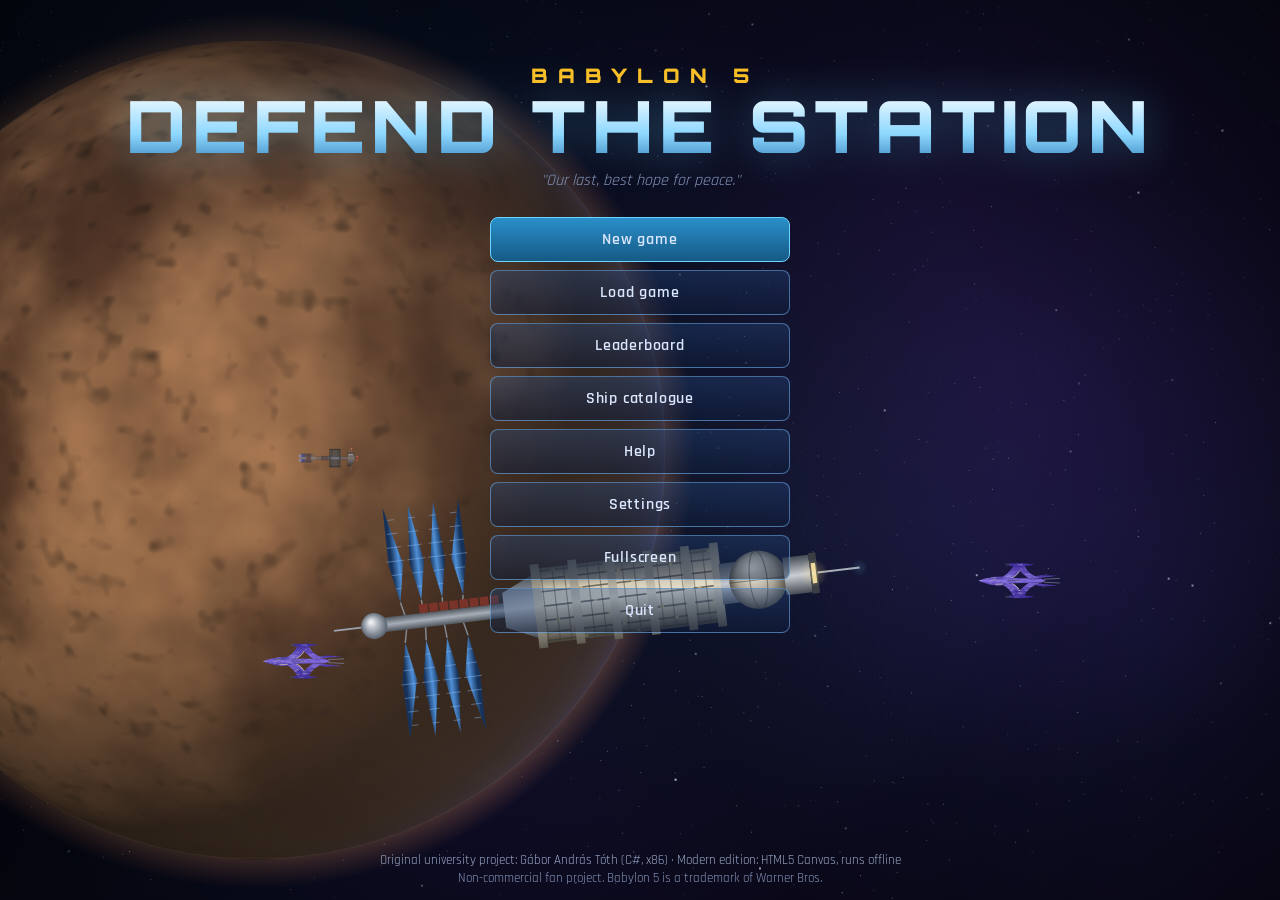
==== index.html @ 8db255cc "Babylon 5 – Defend The Station: modern böngészős kiadás Az eredeti egyetemi projekt (C#, x86) újrago" ====
<!doctype html>
<html lang="hu">
<head>
  <meta charset="utf-8">
  <meta name="viewport" content="width=device-width, initial-scale=1, maximum-scale=1, user-scalable=no, viewport-fit=cover">
  <meta name="theme-color" content="#04050d">
  <meta name="mobile-web-app-capable" content="yes">
  <meta name="apple-mobile-web-app-capable" content="yes">
  <meta name="apple-mobile-web-app-status-bar-style" content="black-translucent">
  <meta name="apple-mobile-web-app-title" content="B5 Defend">
  <link rel="manifest" href="manifest.webmanifest">
  <link rel="apple-touch-icon" href="icons/icon-180.png">
  <title>Babylon 5 – Defend The Station</title>
  <link rel="icon" href="data:image/svg+xml,%3Csvg xmlns='http://www.w3.org/2000/svg' viewBox='0 0 64 64'%3E%3Crect width='64' height='64' rx='12' fill='%23070a1a'/%3E%3Crect x='10' y='26' width='38' height='12' rx='2' fill='%23c7ced8'/%3E%3Ccircle cx='10' cy='32' r='7' fill='%239aa3ae'/%3E%3Cpath d='M48 26 L56 29 L56 35 L48 38Z' fill='%23d6dbe2'/%3E%3Ccircle cx='58' cy='32' r='2.5' fill='%2366ccff'/%3E%3C/svg%3E">
  <link rel="preconnect" href="https://fonts.googleapis.com">
  <link rel="stylesheet" href="https://fonts.googleapis.com/css2?family=Orbitron:wght@500;700;900&family=Rajdhani:wght@400;500;600;700&display=swap">
  <link rel="stylesheet" href="style.css">
</head>
<body>
  <canvas id="cv"></canvas>

  <!-- ===== Felső sáv ===== -->
  <header id="hud-top" class="hud hidden">
    <div class="ht-block">
      <div class="ht-label" data-i18n="hud.wave">Hullám</div><div class="ht-val" id="ht-wave">1</div>
    </div>
    <div class="ht-block">
      <div class="ht-label" data-i18n="hud.round">Kör</div><div class="ht-val" id="ht-round">1</div>
    </div>
    <div class="ht-station">
      <div class="ht-label" data-i18n="hud.station">Babylon 5 állomás</div>
      <div class="sbar"><div class="sbar-fill shield" id="ht-shield"></div><span id="ht-shield-t"></span></div>
      <div class="sbar"><div class="sbar-fill hull" id="ht-hull"></div><span id="ht-hull-t"></span></div>
    </div>
    <div class="ht-block">
      <div class="ht-label" data-i18n="hud.score">Pontszám</div><div class="ht-val" id="ht-score">0</div>
    </div>
    <div class="ht-block">
      <div class="ht-label" data-i18n="hud.credits">Kredit</div><div class="ht-val gold" id="ht-credits">0</div>
    </div>
    <button class="icon-btn" id="btn-pause" data-i18n-title="hud.menu" title="Menü (Esc)">☰</button>
  </header>

  <div id="log" class="hidden collapsed">
    <button id="log-toggle" data-i18n-title="log.title" title="Napló lenyitása / becsukása (L)"><span data-i18n="log.toggle">Napló</span><span class="lt-arrow">▾</span></button>
    <div id="log-lines"></div>
  </div>
  <div id="hint" class="hidden"></div>

  <!-- ===== Alsó harci panel ===== -->
  <footer id="hud-bottom" class="hud hidden">
    <section class="card own" id="card-own"></section>
    <section class="actions" id="actions">
      <div class="act-title"><span data-i18n="act.title">Támadás célpontja</span><span class="act-sub" id="act-sub"></span></div>
      <div class="weap-row" id="weap-row"></div>
      <div class="sub-btns" id="sub-btns"></div>
      <div class="act-row">
        <button class="btn ability" id="btn-ability"></button>
        <button class="btn capture" id="btn-capture"><kbd>C</kbd> <span data-i18n="btn.capture">Elfoglalás</span></button>
        <button class="btn end" id="btn-end"><kbd>Space</kbd> <span data-i18n="btn.end">Kör vége</span></button>
      </div>
    </section>
    <section class="card foe" id="card-foe"></section>
  </footer>

  <div id="rotate-hint"><span data-i18n="rotate.hint">Fordítsd fekvő helyzetbe a telefont a kényelmesebb játékhoz.</span><button class="btn small" id="rotate-ok" data-i18n="btn.ok">Értem</button></div>
  <div id="banner"></div>
  <div id="toast"></div>
  <button id="cine-skip" class="btn ghost hidden" data-i18n="cine.skip">Átugrás ▶▶</button>

  <!-- ===== Képernyők ===== -->
  <div class="screen" id="scr-menu">
    <div class="menu-wrap">
      <div class="logo">
        <div class="logo-top">BABYLON 5</div>
        <div class="logo-main">DEFEND THE STATION</div>
        <div class="logo-sub" data-i18n="logo.sub">„Az utolsó, legjobb reményünk a békére.”</div>
      </div>
      <nav class="menu-btns" id="menu-btns"></nav>
      <div class="menu-foot">
        <span data-i18n="foot.1">Eredeti egyetemi projekt: Tóth Gábor András (C#, x86) · Modern kiadás: HTML5 Canvas, offline is fut</span><br>
        <span class="muted" data-i18n="foot.2">Nem kereskedelmi rajongói projekt. A Babylon 5 a Warner Bros. védjegye.</span>
      </div>
    </div>
  </div>

  <div class="screen modal" id="scr-new">
    <div class="panel">
      <h2 data-i18n="new.title">Új játék</h2>
      <label class="field"><span data-i18n="new.name">Parancsnok neve</span><input id="in-name" maxlength="24" data-i18n-ph="defaultName" placeholder="Sheridan kapitány" autocomplete="off"></label>
      <div class="field"><span data-i18n="new.diff">Nehézségi szint</span></div>
      <div class="diff-grid" id="diff-grid"></div>
      <div class="panel-btns">
        <button class="btn ghost" data-back data-i18n="btn.back">Vissza</button>
        <button class="btn primary" id="btn-start" data-i18n="new.start">Indulás ▶</button>
      </div>
    </div>
  </div>

  <div class="screen modal" id="scr-slots">
    <div class="panel">
      <h2 id="slots-title">Betöltés</h2>
      <div class="slots" id="slots"></div>
      <div class="panel-btns"><button class="btn ghost" data-back data-i18n="btn.back">Vissza</button></div>
    </div>
  </div>

  <div class="screen modal" id="scr-scores">
    <div class="panel">
      <h2 data-i18n="scores.title">Ranglista</h2>
      <div id="scores"></div>
      <div class="panel-btns">
        <button class="btn ghost danger" id="btn-clear-scores" data-i18n="scores.clear">Ranglista törlése</button>
        <button class="btn ghost" data-back data-i18n="btn.back">Vissza</button>
      </div>
    </div>
  </div>

  <div class="screen modal" id="scr-catalog">
    <div class="panel wide">
      <h2 data-i18n="cat.title">Hajókatalógus</h2>
      <div class="catalog" id="catalog"></div>
      <div class="panel-btns"><button class="btn ghost" data-back data-i18n="btn.back">Vissza</button></div>
    </div>
  </div>

  <div class="screen modal" id="scr-help">
    <div class="panel wide help" id="help"></div>
  </div>

  <div class="screen modal" id="scr-settings">
    <div class="panel">
      <h2 data-i18n="set.title">Beállítások</h2>
      <div class="field row"><span data-i18n="set.lang">Nyelv</span><div class="lang-sw" id="set-lang"><button class="btn small" data-lang="hu">Magyar</button><button class="btn small" data-lang="en">English</button></div></div>
      <label class="field row"><span data-i18n="set.vol">Hangerő</span><input type="range" id="set-vol" min="0" max="1" step="0.05"></label>
      <label class="field row check"><input type="checkbox" id="set-music"><span data-i18n="set.music">Háttérzene (ambient)</span></label>
      <label class="field row check"><input type="checkbox" id="set-fast"><span data-i18n="set.fast">Gyors animációk (2×)</span></label>
      <label class="field row check"><input type="checkbox" id="set-shake"><span data-i18n="set.shake">Képernyőrázkódás</span></label>
      <div class="panel-btns"><button class="btn primary" data-back data-i18n="set.done">Kész</button></div>
    </div>
  </div>

  <div class="screen modal" id="scr-pause">
    <div class="panel narrow">
      <h2 data-i18n="pause.title">Szünet</h2>
      <nav class="menu-btns" id="pause-btns"></nav>
    </div>
  </div>

  <div class="screen modal" id="scr-shop">
    <div class="panel wide shop" id="shop"></div>
  </div>

  <div class="screen modal" id="scr-over">
    <div class="panel" id="over"></div>
  </div>

  <div class="screen modal" id="scr-confirm">
    <div class="panel narrow">
      <h2 id="confirm-title">Biztos?</h2>
      <p id="confirm-text"></p>
      <div class="panel-btns">
        <button class="btn ghost" id="confirm-no" data-i18n="confirm.no">Mégse</button>
        <button class="btn primary" id="confirm-yes" data-i18n="confirm.yes">Igen</button>
      </div>
    </div>
  </div>

  <script src="js/i18n.js"></script>
  <script src="js/data.js"></script>
  <script src="js/audio.js"></script>
  <script src="js/render.js"></script>
  <script src="js/game.js"></script>
  <script src="js/ui.js"></script>
  <script src="js/main.js"></script>
</body>
</html>
---- style.css ----
:root {
  --bg: #04050d;
  --panel: rgba(10, 16, 32, 0.78);
  --panel-solid: #0b1226;
  --line: rgba(120, 180, 255, 0.22);
  --line-strong: rgba(120, 190, 255, 0.5);
  --text: #dbe7ff;
  --muted: #8494b8;
  --cyan: #5ccfff;
  --cyan-d: #1b6e9c;
  --gold: #fbbf24;
  --red: #f87171;
  --green: #4ade80;
  --violet: #c4a5ff;
  --hud: 'Orbitron', 'Segoe UI', system-ui, sans-serif;
  --body: 'Rajdhani', 'Segoe UI', system-ui, sans-serif;
}

* { box-sizing: border-box; }
html, body { margin: 0; height: 100%; overflow: hidden; background: var(--bg); color: var(--text); font-family: var(--body); font-size: 16px; }
canvas#cv { position: fixed; inset: 0; display: block; }
button { font-family: inherit; }
.hidden { display: none !important; }
.muted { color: var(--muted); }
kbd { font-family: var(--hud); font-size: 9px; padding: 1px 5px; border: 1px solid var(--line-strong); border-radius: 4px; color: var(--cyan); margin-right: 4px; vertical-align: 1px; }

/* ---------- gombok ---------- */
.btn {
  appearance: none; border: 1px solid var(--line-strong); background: linear-gradient(180deg, rgba(40, 80, 140, 0.35), rgba(15, 30, 60, 0.5));
  color: var(--text); padding: 9px 16px; border-radius: 8px; font-size: 15px; font-weight: 600; cursor: pointer; letter-spacing: 0.02em;
  transition: transform 0.08s, background 0.15s, border-color 0.15s, box-shadow 0.15s;
}
.btn:hover:not(:disabled) { border-color: var(--cyan); box-shadow: 0 0 14px rgba(92, 207, 255, 0.25); background: linear-gradient(180deg, rgba(50, 110, 180, 0.45), rgba(20, 45, 85, 0.55)); }
.btn:active:not(:disabled) { transform: translateY(1px); }
.btn:disabled { opacity: 0.38; cursor: not-allowed; }
.btn.primary { background: linear-gradient(180deg, #2a8fc9, #155a85); border-color: #6fd3ff; }
.btn.primary:hover:not(:disabled) { background: linear-gradient(180deg, #36a5e3, #1a6b9d); }
.btn.ghost { background: transparent; }
.btn.danger { border-color: rgba(248, 113, 113, 0.5); color: #fecaca; }
.btn.small { padding: 5px 10px; font-size: 13px; }
.icon-btn { background: transparent; border: 1px solid var(--line); color: var(--text); width: 38px; height: 38px; border-radius: 8px; font-size: 18px; cursor: pointer; }
.icon-btn:hover { border-color: var(--cyan); }

/* ---------- HUD felső ---------- */
.hud { position: fixed; left: 0; right: 0; z-index: 5; }
#hud-top {
  top: 0; display: flex; align-items: center; gap: 18px; padding: 8px 16px;
  background: linear-gradient(180deg, rgba(4, 6, 16, 0.92), rgba(4, 6, 16, 0.5)); border-bottom: 1px solid var(--line);
}
.ht-block { min-width: 70px; }
.ht-label { font-family: var(--hud); font-size: 9px; letter-spacing: 0.18em; text-transform: uppercase; color: var(--muted); }
.ht-val { font-family: var(--hud); font-size: 20px; font-weight: 700; color: #fff; }
.ht-val.gold { color: var(--gold); }
.ht-station { flex: 1; max-width: 520px; display: flex; flex-direction: column; gap: 3px; }
.sbar { position: relative; height: 12px; background: rgba(255, 255, 255, 0.06); border-radius: 3px; overflow: hidden; border: 1px solid rgba(255, 255, 255, 0.07); }
.sbar span { position: absolute; inset: 0; font-size: 10px; line-height: 11px; text-align: center; font-weight: 700; color: #fff; text-shadow: 0 1px 2px #000; }
.sbar-fill { height: 100%; transition: width 0.35s; }
.sbar-fill.shield { background: linear-gradient(90deg, #1e6fb3, #6fd3ff); }
.sbar-fill.hull { background: linear-gradient(90deg, #b45309, #fbbf24); }
.sbar-fill.hull.low { background: linear-gradient(90deg, #991b1b, #f87171); animation: pulse 0.8s infinite alternate; }
@keyframes pulse { to { opacity: 0.55; } }
#btn-pause { margin-left: auto; }

/* ---------- napló ---------- */
#log { position: fixed; right: 14px; top: 74px; width: 360px; max-width: calc(100vw - 28px); z-index: 4; display: flex; flex-direction: column; gap: 4px; }
#log-toggle { align-self: flex-end; display: flex; gap: 6px; align-items: center; background: rgba(5, 8, 20, 0.7); border: 1px solid var(--line); color: var(--muted); border-radius: 6px; padding: 3px 10px; font-family: var(--hud); font-size: 9px; letter-spacing: 0.18em; text-transform: uppercase; cursor: pointer; }
#log-toggle:hover { border-color: var(--cyan); color: var(--text); }
.lt-arrow { font-size: 11px; transition: transform 0.2s; transform: rotate(180deg); }
#log.collapsed .lt-arrow { transform: none; }
#log-lines { display: flex; flex-direction: column; gap: 3px; max-height: min(46vh, 380px); overflow-y: auto; padding: 6px; background: rgba(3, 6, 16, 0.78); border: 1px solid var(--line); border-radius: 8px; }
#log.collapsed #log-lines { background: none; border-color: transparent; padding: 0; overflow: hidden; pointer-events: none; }
#log.collapsed .log-line:not(:last-child) { display: none; }
.log-line { font-size: 14px; padding: 3px 9px; background: rgba(5, 8, 20, 0.62); border-left: 2px solid var(--line-strong); border-radius: 3px; animation: logIn 0.25s ease-out; transition: opacity 0.6s; }
.log-line.good { border-color: var(--green); }
.log-line.bad { border-color: var(--red); }
.log-line.warn { border-color: var(--gold); color: #fde68a; }
.log-line.miss { color: var(--muted); }
.log-line.ally { border-color: var(--green); color: #bbf7d0; }
.log-line.ability { border-color: var(--cyan); color: #bae6fd; }
.log-line.round { border-color: transparent; background: transparent; color: var(--muted); font-family: var(--hud); font-size: 10px; letter-spacing: 0.2em; }
@keyframes logIn { from { opacity: 0; transform: translateX(14px); } }
#hint { position: fixed; left: 50%; transform: translateX(-50%); top: 74px; z-index: 4; font-family: var(--hud); font-size: 12px; letter-spacing: 0.2em; color: var(--gold); text-transform: uppercase; text-shadow: 0 0 10px rgba(251, 191, 36, 0.6); }

/* ---------- HUD alsó ---------- */
#hud-bottom {
  bottom: 0; display: grid; grid-template-columns: minmax(250px, 1fr) minmax(360px, 1.35fr) minmax(250px, 1fr); gap: 10px; padding: 10px;
  background: linear-gradient(0deg, rgba(4, 6, 16, 0.95), rgba(4, 6, 16, 0.55)); border-top: 1px solid var(--line);
}
.card, .actions { background: var(--panel); border: 1px solid var(--line); border-radius: 10px; padding: 10px 12px; backdrop-filter: blur(6px); min-width: 0; }
.card.own { border-color: rgba(92, 207, 255, 0.35); }
.card.foe { border-color: rgba(248, 113, 113, 0.35); }
.card.foe.ally { border-color: rgba(74, 222, 128, 0.45); }
.card-head { display: flex; align-items: center; gap: 6px; }
.card-head .arrow { background: none; border: 1px solid var(--line); color: var(--text); width: 26px; height: 26px; border-radius: 6px; cursor: pointer; font-size: 12px; flex: none; }
.card-head .arrow:hover { border-color: var(--cyan); }
.card-title { flex: 1; min-width: 0; }
.card-name { font-family: var(--hud); font-size: 14px; font-weight: 700; white-space: nowrap; overflow: hidden; text-overflow: ellipsis; }
.card-sub { font-size: 12.5px; color: var(--muted); white-space: nowrap; overflow: hidden; text-overflow: ellipsis; }
.card-kicker { font-family: var(--hud); font-size: 9px; letter-spacing: 0.2em; color: var(--muted); text-transform: uppercase; display: flex; justify-content: space-between; margin-bottom: 5px; }
.tick { font-size: 18px; width: 22px; text-align: center; }
.tick.ok { color: var(--green); }
.tick.no { color: #475569; }
.chips { display: flex; gap: 4px; flex-wrap: wrap; margin-bottom: 7px; }
.chip { font-size: 11.5px; padding: 2px 7px; border-radius: 10px; border: 1px solid var(--line); background: rgba(255, 255, 255, 0.03); cursor: pointer; color: var(--text); max-width: 120px; white-space: nowrap; overflow: hidden; text-overflow: ellipsis; }
.chip.sel { border-color: var(--cyan); background: rgba(92, 207, 255, 0.15); }
.foe .chip.sel { border-color: var(--red); background: rgba(248, 113, 113, 0.15); }
.chip.done { opacity: 0.5; }
.chip.dis { color: var(--gold); }
.chip.allyc { color: var(--green); }
.bars { display: grid; grid-template-columns: 70px 1fr 54px; gap: 3px 7px; align-items: center; margin-top: 7px; font-size: 12.5px; }
.bars .bl { color: var(--muted); }
.bars .bv { text-align: right; font-variant-numeric: tabular-nums; }
.bar { height: 8px; background: rgba(255, 255, 255, 0.07); border-radius: 2px; overflow: hidden; }
.bar > i { display: block; height: 100%; background: var(--cyan); transition: width 0.3s; }
.bar.hull > i { background: linear-gradient(90deg, #16a34a, #4ade80); }
.bar.mid > i { background: linear-gradient(90deg, #ca8a04, #facc15); }
.bar.low > i { background: linear-gradient(90deg, #b91c1c, #f87171); }
.bar.zero { box-shadow: inset 0 0 0 1px rgba(248, 113, 113, 0.6); }
.card-foot { display: flex; justify-content: space-between; margin-top: 7px; font-size: 12.5px; color: var(--muted); gap: 8px; }
.card-foot b { color: var(--text); font-weight: 600; }
.badge { display: inline-block; font-size: 10px; font-family: var(--hud); letter-spacing: 0.1em; padding: 2px 6px; border-radius: 4px; background: rgba(251, 191, 36, 0.15); color: var(--gold); border: 1px solid rgba(251, 191, 36, 0.4); }
.badge.green { background: rgba(74, 222, 128, 0.12); color: var(--green); border-color: rgba(74, 222, 128, 0.4); }
.badge.red { background: rgba(248, 113, 113, 0.12); color: var(--red); border-color: rgba(248, 113, 113, 0.4); }
.empty { color: var(--muted); font-size: 14px; padding: 16px 0; text-align: center; }

.act-title { display: flex; justify-content: space-between; font-family: var(--hud); font-size: 10px; letter-spacing: 0.18em; text-transform: uppercase; color: var(--muted); margin-bottom: 7px; }
.act-sub { color: var(--cyan); letter-spacing: 0.05em; text-transform: none; font-family: var(--body); font-size: 13px; }
.sub-btns { display: grid; grid-template-columns: repeat(5, 1fr); gap: 6px; }
.sub-btn {
  position: relative; text-align: left; padding: 7px 8px; border-radius: 8px; border: 1px solid var(--line); cursor: pointer; color: var(--text);
  background: linear-gradient(180deg, rgba(120, 40, 40, 0.28), rgba(40, 10, 20, 0.45)); transition: all 0.12s; min-width: 0;
}
.sub-btn:hover:not(:disabled) { border-color: #fca5a5; box-shadow: 0 0 14px rgba(248, 113, 113, 0.3); }
.sub-btn:disabled { opacity: 0.35; cursor: not-allowed; }
.sub-btn .sb-top { display: flex; justify-content: space-between; align-items: center; font-weight: 700; font-size: 13.5px; }
.sub-btn .sb-k { font-family: var(--hud); font-size: 9px; color: var(--muted); }
.sub-btn .sb-stat { font-size: 11.5px; color: #fecaca; margin-top: 2px; white-space: nowrap; }
.sub-btn .sb-chance { height: 3px; background: rgba(255, 255, 255, 0.08); margin-top: 4px; border-radius: 2px; overflow: hidden; }
.sub-btn .sb-chance i { display: block; height: 100%; background: #fca5a5; }
.armed .sub-btn:not(:disabled) { border-color: var(--cyan); background: linear-gradient(180deg, rgba(30, 110, 170, 0.4), rgba(10, 40, 70, 0.55)); animation: armed 0.7s infinite alternate; }
@keyframes armed { to { box-shadow: 0 0 16px rgba(92, 207, 255, 0.45); } }
.act-row { display: grid; grid-template-columns: 1.4fr 1fr 1fr; gap: 6px; margin-top: 8px; }
.act-row .btn { font-size: 13.5px; padding: 8px 8px; }
.btn.ability.on { border-color: var(--cyan); background: linear-gradient(180deg, #2a8fc9, #155a85); }
.btn.capture:not(:disabled) { border-color: var(--gold); color: #fde68a; }

/* ---------- banner, toast ---------- */
#banner { position: fixed; left: 0; right: 0; top: 34%; z-index: 6; text-align: center; pointer-events: none; opacity: 0; transition: opacity 0.4s; }
#banner.show { opacity: 1; }
#banner .b-main { font-family: var(--hud); font-weight: 900; font-size: clamp(30px, 6vw, 64px); letter-spacing: 0.12em; color: #fff; text-shadow: 0 0 30px rgba(92, 207, 255, 0.7); }
#banner .b-sub { font-family: var(--hud); font-size: 13px; letter-spacing: 0.4em; color: var(--gold); margin-top: 6px; }
#banner.boss .b-main { color: #e9d5ff; text-shadow: 0 0 30px rgba(168, 85, 247, 0.9); }
#toast { position: fixed; left: 50%; bottom: 250px; transform: translateX(-50%) translateY(20px); z-index: 30; background: var(--panel-solid); border: 1px solid var(--line-strong); border-radius: 8px; padding: 9px 16px; opacity: 0; transition: all 0.25s; pointer-events: none; max-width: calc(100vw - 32px); }
#toast.show { opacity: 1; transform: translateX(-50%) translateY(0); }
#cine-skip { position: fixed; right: 20px; bottom: 20px; z-index: 20; }

/* ---------- képernyők ---------- */
.screen { position: fixed; inset: 0; z-index: 10; display: none; align-items: center; justify-content: center; padding: 16px; }
.screen.open { display: flex; animation: fadeIn 0.25s; }
.screen.modal { background: rgba(2, 4, 12, 0.72); backdrop-filter: blur(3px); z-index: 12; }
@keyframes fadeIn { from { opacity: 0; } }
.panel { background: var(--panel-solid); border: 1px solid var(--line-strong); border-radius: 14px; padding: 22px 24px; width: min(560px, 100%); max-height: calc(100vh - 32px); overflow: auto; box-shadow: 0 30px 80px rgba(0, 0, 0, 0.6), 0 0 0 1px rgba(92, 207, 255, 0.05) inset; }
.panel.wide { width: min(1080px, 100%); }
.panel.narrow { width: min(380px, 100%); }
.panel h2 { font-family: var(--hud); font-size: 20px; letter-spacing: 0.12em; text-transform: uppercase; margin: 0 0 16px; color: #fff; }
.panel h3 { font-family: var(--hud); font-size: 13px; letter-spacing: 0.15em; text-transform: uppercase; color: var(--cyan); margin: 20px 0 10px; }
.panel p { line-height: 1.5; }
.panel-btns { display: flex; justify-content: flex-end; gap: 10px; margin-top: 20px; flex-wrap: wrap; }
.field { display: flex; flex-direction: column; gap: 6px; margin-bottom: 14px; }
.field > span { font-family: var(--hud); font-size: 10px; letter-spacing: 0.18em; text-transform: uppercase; color: var(--muted); }
.field.row { flex-direction: row; align-items: center; justify-content: space-between; }
.field.check { justify-content: flex-start; gap: 10px; cursor: pointer; }
.field.check > span { font-family: var(--body); font-size: 15px; letter-spacing: 0; text-transform: none; color: var(--text); }
input[type=text], input:not([type]) { background: rgba(255, 255, 255, 0.04); border: 1px solid var(--line-strong); border-radius: 8px; padding: 10px 12px; color: var(--text); font-size: 16px; font-family: var(--body); }
input:focus { outline: none; border-color: var(--cyan); box-shadow: 0 0 0 3px rgba(92, 207, 255, 0.15); }
input[type=checkbox] { accent-color: var(--cyan); width: 18px; height: 18px; }
input[type=range] { accent-color: var(--cyan); width: 200px; }

.diff-grid { display: grid; grid-template-columns: 1fr 1fr; gap: 8px; }
.diff { text-align: left; padding: 12px; border: 1px solid var(--line); border-radius: 10px; background: rgba(255, 255, 255, 0.02); cursor: pointer; color: var(--text); }
.diff:hover { border-color: var(--line-strong); }
.diff.sel { border-color: var(--cyan); background: rgba(92, 207, 255, 0.1); box-shadow: 0 0 18px rgba(92, 207, 255, 0.15); }
.diff b { font-family: var(--hud); font-size: 13px; letter-spacing: 0.08em; display: block; margin-bottom: 4px; }
.diff small { color: var(--muted); font-size: 13px; line-height: 1.3; display: block; }
.diff .mult { color: var(--gold); font-size: 12px; margin-top: 6px; display: block; }

/* ---------- főmenü ---------- */
#scr-menu { align-items: flex-start; padding-top: 7vh; background: linear-gradient(180deg, rgba(2, 4, 12, 0.35), rgba(2, 4, 12, 0) 60%); }
.menu-wrap { display: flex; flex-direction: column; align-items: center; gap: 26px; width: 100%; }
.logo { text-align: center; }
.logo-top { font-family: var(--hud); font-weight: 900; letter-spacing: 0.5em; font-size: clamp(14px, 2.2vw, 20px); color: var(--gold); padding-left: 0.5em; }
.logo-main { font-family: var(--hud); font-weight: 900; font-size: clamp(30px, 6.2vw, 72px); letter-spacing: 0.08em; line-height: 1.05; background: linear-gradient(180deg, #ffffff, #8fd8ff 60%, #3a88c0); -webkit-background-clip: text; background-clip: text; color: transparent; filter: drop-shadow(0 0 22px rgba(92, 207, 255, 0.35)); }
.logo-sub { color: var(--muted); font-style: italic; margin-top: 6px; font-size: 16px; }
.menu-btns { display: flex; flex-direction: column; gap: 8px; width: min(300px, 100%); }
.menu-btns .btn { padding: 11px 16px; font-size: 16px; text-align: center; letter-spacing: 0.05em; }
.menu-foot { position: fixed; bottom: 12px; left: 16px; right: 16px; text-align: center; font-size: 12.5px; color: #9aa8c9; line-height: 1.5; }

/* ---------- mentési helyek ---------- */
.slots { display: flex; flex-direction: column; gap: 8px; }
.slot { display: flex; align-items: center; gap: 12px; padding: 12px; border: 1px solid var(--line); border-radius: 10px; background: rgba(255, 255, 255, 0.02); }
.slot-info { flex: 1; min-width: 0; }
.slot-info b { font-family: var(--hud); font-size: 13px; }
.slot-info small { display: block; color: var(--muted); font-size: 13px; }

/* ---------- ranglista ---------- */
table.scores { width: 100%; border-collapse: collapse; font-size: 15px; }
table.scores th { font-family: var(--hud); font-size: 9px; letter-spacing: 0.15em; color: var(--muted); text-align: left; padding: 6px 8px; border-bottom: 1px solid var(--line); font-weight: 500; }
table.scores td { padding: 7px 8px; border-bottom: 1px solid rgba(255, 255, 255, 0.04); }
table.scores tr.me td { background: rgba(92, 207, 255, 0.1); }
table.scores td.num { text-align: right; font-variant-numeric: tabular-nums; }
.medal { font-family: var(--hud); font-weight: 700; color: var(--muted); }
tr:nth-child(1) .medal { color: #fde047; } tr:nth-child(2) .medal { color: #e5e7eb; } tr:nth-child(3) .medal { color: #f59e0b; }

/* ---------- katalógus ---------- */
.catalog { display: grid; grid-template-columns: repeat(auto-fill, minmax(230px, 1fr)); gap: 12px; }
.cat { border: 1px solid var(--line); border-radius: 12px; padding: 12px; background: rgba(255, 255, 255, 0.02); }
.cat canvas { width: 100%; height: 110px; display: block; background: radial-gradient(ellipse at center, rgba(92, 207, 255, 0.07), transparent 70%); border-radius: 8px; }
.cat h4 { font-family: var(--hud); font-size: 13px; margin: 8px 0 2px; }
.cat .cls { font-size: 12.5px; color: var(--muted); }
.cat p { font-size: 13.5px; color: #b7c4e0; margin: 6px 0; line-height: 1.35; }
.statgrid { display: grid; grid-template-columns: 1fr auto; gap: 1px 10px; font-size: 13px; }
.statgrid span:nth-child(odd) { color: var(--muted); }
.statgrid span:nth-child(even) { text-align: right; font-variant-numeric: tabular-nums; }

/* ---------- súgó ---------- */
.help h2 { margin-bottom: 6px; }
.help .cols { display: grid; grid-template-columns: 1fr 1fr; gap: 6px 28px; }
.help ul { padding-left: 18px; margin: 6px 0; line-height: 1.5; }
.help li { margin: 3px 0; }
.help table { border-collapse: collapse; font-size: 14px; }
.help td { padding: 3px 10px 3px 0; }

/* ---------- bolt ---------- */
.shop-head { display: flex; justify-content: space-between; align-items: flex-end; gap: 16px; flex-wrap: wrap; border-bottom: 1px solid var(--line); padding-bottom: 12px; }
.shop-head h2 { margin: 0; }
.shop-head .summary { color: var(--muted); font-size: 14px; margin-top: 4px; }
.credits-big { font-family: var(--hud); font-size: 26px; color: var(--gold); font-weight: 700; text-align: right; }
.credits-big small { display: block; font-size: 9px; letter-spacing: 0.2em; color: var(--muted); font-weight: 500; }
.shop-grid { display: grid; grid-template-columns: repeat(auto-fill, minmax(300px, 1fr)); gap: 10px; }
.sship { display: grid; grid-template-columns: 96px 1fr; gap: 4px 12px; border: 1px solid var(--line); border-radius: 12px; padding: 10px; background: rgba(255, 255, 255, 0.02); }
.sship canvas { width: 96px; height: 70px; grid-row: span 2; }
.sship .nm { font-family: var(--hud); font-size: 12.5px; font-weight: 700; }
.sship .lv { color: var(--gold); font-size: 13px; letter-spacing: 2px; }
.sship .mini { display: grid; grid-template-columns: 38px 1fr; gap: 2px 6px; align-items: center; font-size: 11px; color: var(--muted); }
.sship .btns { grid-column: 1 / -1; display: flex; gap: 5px; flex-wrap: wrap; margin-top: 6px; }
.sship .btns .btn { flex: 1; min-width: 0; white-space: nowrap; }
.cost { color: var(--gold); font-weight: 700; }
.st-grid { display: grid; grid-template-columns: repeat(auto-fill, minmax(230px, 1fr)); gap: 10px; }
.st-item { border: 1px solid var(--line); border-radius: 12px; padding: 12px; background: rgba(255, 255, 255, 0.02); display: flex; flex-direction: column; gap: 6px; }
.st-item b { font-family: var(--hud); font-size: 12.5px; }
.st-item small { color: var(--muted); font-size: 13px; flex: 1; }
.lvl-pips { display: flex; gap: 3px; }
.lvl-pips i { width: 14px; height: 4px; border-radius: 2px; background: rgba(255, 255, 255, 0.1); }
.lvl-pips i.on { background: var(--cyan); }
.shop-foot { display: flex; justify-content: space-between; gap: 10px; flex-wrap: wrap; margin-top: 20px; border-top: 1px solid var(--line); padding-top: 14px; position: sticky; bottom: -22px; background: var(--panel-solid); padding-bottom: 6px; }

/* ---------- játék vége ---------- */
.over-title { font-family: var(--hud); font-weight: 900; font-size: 28px; letter-spacing: 0.08em; color: #fca5a5; text-align: center; }
.over-score { text-align: center; font-family: var(--hud); font-size: 48px; font-weight: 900; color: var(--gold); margin: 10px 0 0; }
.over-rank { text-align: center; color: var(--muted); margin-bottom: 16px; }
.over-stats { display: grid; grid-template-columns: repeat(3, 1fr); gap: 8px; }
.over-stats div { border: 1px solid var(--line); border-radius: 10px; padding: 10px; text-align: center; }
.over-stats b { display: block; font-family: var(--hud); font-size: 18px; }
.over-stats small { color: var(--muted); font-size: 12px; }

/* ---------- reszponzív ---------- */
@media (max-width: 980px) {
  #hud-bottom { grid-template-columns: 1fr 1fr; }
  #hud-bottom .actions { grid-column: 1 / -1; order: -1; }
  .card .bars { display: none; }
  .card-foot { display: none; }
  #log { width: 260px; }
  .ht-block { min-width: 0; }
  #hud-top { gap: 10px; padding: 6px 10px; }
  .help .cols { grid-template-columns: 1fr; }
}
@media (max-width: 620px) {
  .sub-btns { grid-template-columns: repeat(3, 1fr); }
  .act-row { grid-template-columns: 1fr 1fr; }
  .act-row .btn.ability { grid-column: 1 / -1; }
  .ht-val { font-size: 15px; }
  #log { width: calc(100vw - 28px); }
  .over-stats { grid-template-columns: 1fr 1fr; }
  .diff-grid { grid-template-columns: 1fr; }
  .chips { display: none; }
}

/* ---------- pusztulási jelenet ---------- */
.cine #hud-bottom, .cine #hud-top, .cine #log, .cine #hint { opacity: 0; pointer-events: none; transition: opacity 0.8s; }

/* ---------- fegyverválasztó ---------- */
.weap-row { display: grid; grid-template-columns: 1fr 1fr; gap: 6px; margin-bottom: 7px; }
.wbtn { display: grid; grid-template-columns: 12px 1fr; column-gap: 7px; align-items: center; text-align: left; padding: 5px 9px; border-radius: 8px; border: 1px solid var(--line); background: rgba(255, 255, 255, 0.03); color: var(--text); cursor: pointer; min-width: 0; }
.wbtn:hover:not(:disabled) { border-color: var(--line-strong); }
.wbtn:disabled { opacity: 0.45; cursor: not-allowed; }
.wbtn.on { border-color: #86efac; background: rgba(74, 222, 128, 0.1); box-shadow: 0 0 12px rgba(74, 222, 128, 0.2); }
.wbtn .wsw { grid-row: span 2; width: 10px; height: 10px; border-radius: 50%; }
.wbtn .wn { font-weight: 700; font-size: 13px; white-space: nowrap; overflow: hidden; text-overflow: ellipsis; }
.wbtn .wi { font-size: 11.5px; color: var(--muted); white-space: nowrap; }
.special .sub-btn:not(:disabled) { border-color: #86efac; background: linear-gradient(180deg, rgba(30, 120, 70, 0.4), rgba(10, 50, 30, 0.55)); }
#log.collapsed #log-lines { align-items: flex-end; }
#log.collapsed .log-line { max-width: 100%; text-align: right; }

/* ---------- nyelvválasztó ---------- */
.lang-sw { display: flex; gap: 6px; }
.lang-sw .btn.on { border-color: var(--cyan); background: linear-gradient(180deg, #2a8fc9, #155a85); }
.wbtn .wn.muted { grid-column: 1 / -1; }
.ls-info { font-family: var(--body); font-size: 13px; letter-spacing: 0; text-transform: none; color: var(--muted); font-weight: 500; }

/* =====================================================================
   Mobil / érintőképernyő
   ===================================================================== */
html, body { touch-action: manipulation; overscroll-behavior: none; -webkit-tap-highlight-color: transparent; -webkit-user-select: none; user-select: none; }
input { -webkit-user-select: text; user-select: text; }
#rotate-hint { display: none; position: fixed; left: 10px; right: 10px; top: 10px; z-index: 40; gap: 10px; align-items: center; justify-content: space-between; background: var(--panel-solid); border: 1px solid var(--line-strong); border-radius: 10px; padding: 10px 12px; font-size: 14px; }
@media (orientation: portrait) and (pointer: coarse) { #rotate-hint:not(.dismissed) { display: flex; } }
@media (pointer: coarse) {
  kbd, .sub-btn .sb-k { display: none; }
  .btn, .sub-btn, .wbtn, .chip, .card-head .arrow { min-height: 34px; }
  .card-head .arrow { width: 34px; }
}
/* fekvő telefon (alacsony képernyő): tömör HUD, hogy a csatatér látszódjon */
@media (max-height: 560px) and (orientation: landscape) {
  #hud-top { padding: 3px max(10px, env(safe-area-inset-right)) 3px max(10px, env(safe-area-inset-left)); gap: 10px; }
  .ht-block { min-width: 0; }
  .ht-label { font-size: 8px; letter-spacing: 0.12em; }
  .ht-val { font-size: 15px; }
  .sbar { height: 10px; }
  .sbar span { font-size: 9px; line-height: 9px; }
  .icon-btn { width: 32px; height: 32px; font-size: 16px; }
  #hud-bottom { grid-template-columns: minmax(140px, 1fr) minmax(320px, 2.3fr) minmax(140px, 1fr); gap: 6px;
    padding: 6px max(8px, env(safe-area-inset-right)) max(6px, env(safe-area-inset-bottom)) max(8px, env(safe-area-inset-left)); }
  #hud-bottom .actions { order: 0; grid-column: auto; }
  .card, .actions { padding: 6px 8px; }
  .card .bars, .card-foot, .chips { display: none; }
  .card-kicker { font-size: 8px; margin-bottom: 3px; }
  .card-name { font-size: 12px; }
  .card-sub { font-size: 11px; }
  .card-head { gap: 4px; }
  .act-title { margin-bottom: 4px; font-size: 9px; }
  .act-sub { font-size: 11px; }
  .weap-row { margin-bottom: 4px; gap: 4px; }
  .wbtn { padding: 3px 7px; min-height: 30px; }
  .wbtn .wi { display: none; }
  .wbtn .wn { font-size: 12px; }
  .sub-btns { grid-template-columns: repeat(5, 1fr); gap: 4px; }
  .sub-btn { padding: 4px 5px; min-height: 40px; }
  .sub-btn .sb-top { font-size: 11px; }
  .sub-btn .sb-stat { font-size: 10px; }
  .act-row { grid-template-columns: 1.4fr 1fr 1fr; margin-top: 4px; gap: 4px; }
  .act-row .btn { padding: 5px 6px; font-size: 12px; min-height: 32px; }
  #log { top: 42px; width: 320px; }
  #hint { top: 42px; }
  #banner .b-main { font-size: 34px; }
  .panel { padding: 14px 16px; max-height: calc(100vh - 16px); }
  .panel h2 { font-size: 16px; margin-bottom: 10px; }
  #scr-menu { padding-top: 2vh; }
  .menu-wrap { gap: 10px; }
  .logo-main { font-size: 30px; }
  .logo-sub { font-size: 13px; }
  .menu-btns { display: grid; grid-template-columns: 1fr 1fr; width: min(560px, 100%); gap: 6px; }
  .menu-btns .btn { padding: 7px 10px; font-size: 14px; }
  .menu-foot { display: none; }
  #pause-btns { grid-template-columns: 1fr; }
}
@media (max-height: 560px) and (orientation: landscape) {
  .act-title { display: none; }
  .card-kicker span:last-child { display: none; }
  .wbtn { min-height: 26px; padding: 2px 7px; }
  .sub-btn { min-height: 34px; padding: 3px 5px; }
  .sub-btn .sb-chance { margin-top: 2px; }
  .act-row .btn { min-height: 28px; padding: 4px 6px; }
  .card-head .arrow { width: 30px; height: 30px; min-height: 30px; }
}
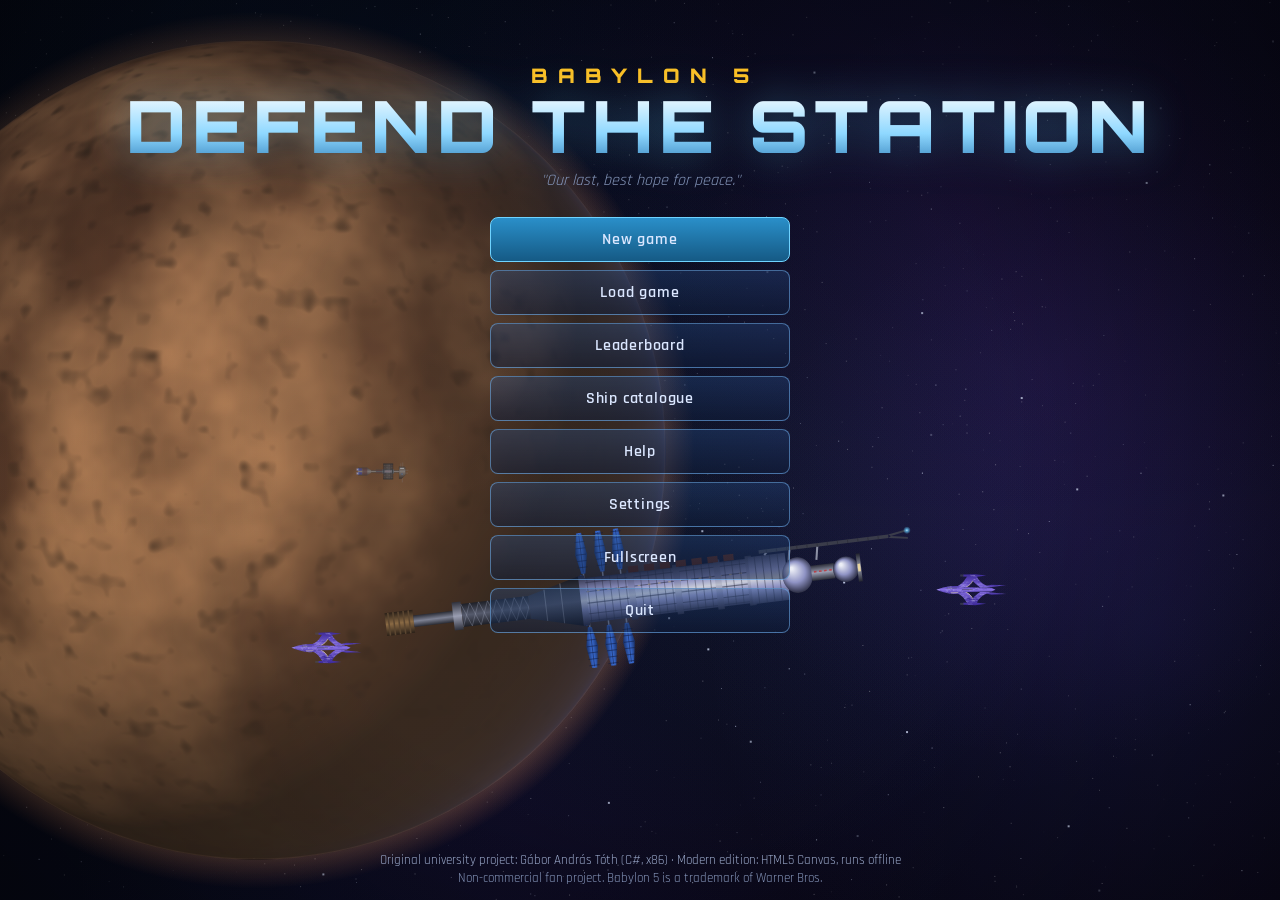
==== commit fe1e94d4: "Rendszergombokon életerő-csík, összecsukható irányítópult, mobilon kártyák nélkül - A rendszergombok" ====
--- a/index.html
+++ b/index.html
@@ -49,6 +49,7 @@
 
   <!-- ===== Alsó harci panel ===== -->
   <footer id="hud-bottom" class="hud hidden">
+    <button id="hud-toggle" data-i18n-title="hud.toggle" title="Irányítópult elrejtése / megjelenítése (H)"></button>
     <section class="card own" id="card-own"></section>
     <section class="actions" id="actions">
       <div class="act-title"><span data-i18n="act.title">Támadás célpontja</span><span class="act-sub" id="act-sub"></span></div>
--- a/style.css
+++ b/style.css
@@ -135,8 +135,10 @@
 .sub-btn .sb-top { display: flex; justify-content: space-between; align-items: center; font-weight: 700; font-size: 13.5px; }
 .sub-btn .sb-k { font-family: var(--hud); font-size: 9px; color: var(--muted); }
 .sub-btn .sb-stat { font-size: 11.5px; color: #fecaca; margin-top: 2px; white-space: nowrap; }
-.sub-btn .sb-chance { height: 3px; background: rgba(255, 255, 255, 0.08); margin-top: 4px; border-radius: 2px; overflow: hidden; }
-.sub-btn .sb-chance i { display: block; height: 100%; background: #fca5a5; }
+/* életerő-csík a rendszergombon, benne „aktuális/max” */
+.sub-btn .sb-bar { position: relative; height: 13px; background: rgba(255, 255, 255, 0.08); margin-top: 4px; border-radius: 3px; overflow: hidden; }
+.sub-btn .sb-bar i { position: absolute; left: 0; top: 0; bottom: 0; opacity: 0.75; }
+.sub-btn .sb-bar span { position: relative; display: block; text-align: center; font-size: 10.5px; line-height: 13px; font-weight: 700; color: #fff; text-shadow: 0 0 3px #000, 0 0 2px #000; }
 .armed .sub-btn:not(:disabled) { border-color: var(--cyan); background: linear-gradient(180deg, rgba(30, 110, 170, 0.4), rgba(10, 40, 70, 0.55)); animation: armed 0.7s infinite alternate; }
 @keyframes armed { to { box-shadow: 0 0 16px rgba(92, 207, 255, 0.45); } }
 .act-row { display: grid; grid-template-columns: 1.4fr 1fr 1fr; gap: 6px; margin-top: 8px; }
@@ -368,7 +370,36 @@
   .card-kicker span:last-child { display: none; }
   .wbtn { min-height: 26px; padding: 2px 7px; }
   .sub-btn { min-height: 34px; padding: 3px 5px; }
-  .sub-btn .sb-chance { margin-top: 2px; }
+  .sub-btn .sb-bar { margin-top: 3px; height: 14px; }
+  .sub-btn .sb-bar span { line-height: 14px; font-size: 11px; }
+  /* név és esély/sebzés egy sorban, alatta a csík */
+  .sub-btn { display: grid; grid-template-columns: auto 1fr; column-gap: 6px; align-items: center; }
+  .sub-btn .sb-top { white-space: nowrap; overflow: hidden; }
+  .sub-btn .sb-stat { margin-top: 0; text-align: right; overflow: hidden; }
+  .sub-btn .sb-bar { grid-column: 1 / -1; }
+  /* mobilon nincs külön hajókártya: a hajókat a csatatéren választod ki, nevük és életük ott látszik */
+  #hud-bottom { grid-template-columns: 1fr; }
+  #hud-bottom .card { display: none; }
+  #hud-bottom .actions { width: min(100%, 760px); justify-self: center; }
   .act-row .btn { min-height: 28px; padding: 4px 6px; }
   .card-head .arrow { width: 30px; height: 30px; min-height: 30px; }
 }
+
+/* ---------- javítás mód ---------- */
+.repairing .sub-btn:not(:disabled) { border-color: #86efac; background: linear-gradient(180deg, rgba(30, 120, 70, 0.4), rgba(10, 50, 30, 0.55)); }
+.sub-btn.fix .sb-stat { color: #bbf7d0; }
+
+/* ---------- irányítópult összecsukása ---------- */
+#hud-toggle { position: absolute; left: 50%; top: -26px; transform: translateX(-50%); width: 56px; height: 26px; border: 1px solid var(--line); border-bottom: none;
+  border-radius: 10px 10px 0 0; background: rgba(4, 6, 16, 0.85); color: var(--muted); cursor: pointer; font-size: 14px; line-height: 1; padding: 0; }
+#hud-toggle::before { content: '▾'; }
+#hud-toggle:hover { color: var(--text); border-color: var(--cyan); }
+body.hud-min #hud-toggle::before { content: '▴'; }
+body.hud-min #hud-bottom { grid-template-columns: 1fr; padding-top: 5px; padding-bottom: max(5px, env(safe-area-inset-bottom)); }
+body.hud-min #hud-bottom .card, body.hud-min .weap-row, body.hud-min .sub-btns, body.hud-min #btn-ability, body.hud-min #btn-capture { display: none !important; }
+body.hud-min #hud-bottom .actions { display: flex; align-items: center; gap: 10px; padding: 4px 10px; width: min(100%, 760px); justify-self: center; order: 0; }
+body.hud-min .act-title { display: flex !important; flex: 1; min-width: 0; margin: 0; }
+body.hud-min .act-sub { white-space: nowrap; overflow: hidden; text-overflow: ellipsis; }
+body.hud-min .act-row { display: block; margin: 0; }
+body.hud-min .act-row .btn { min-height: 30px; }
+.weap-row { grid-template-columns: 1fr 1fr 1fr; }
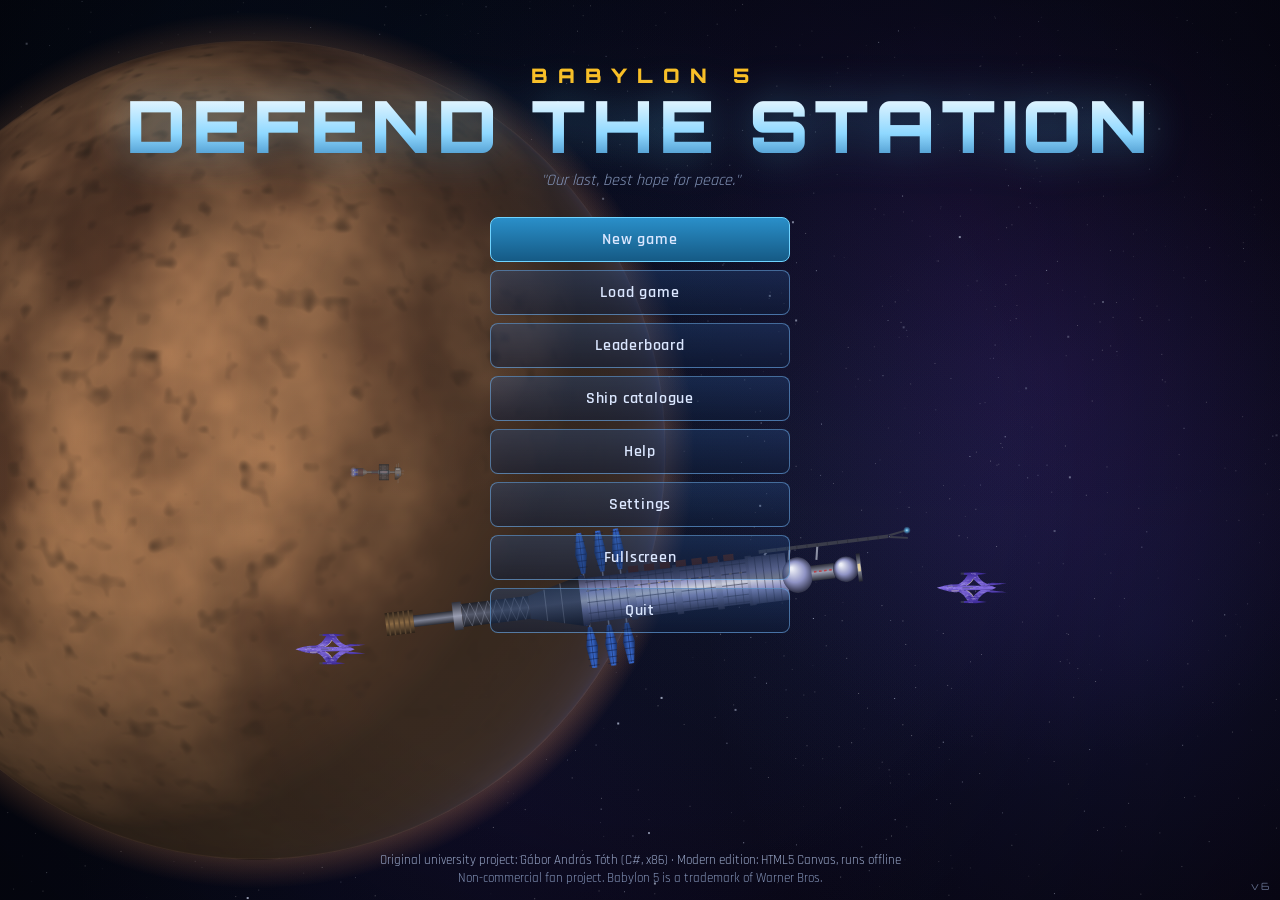
==== commit 889e2a35: "Magától frissülő telepített alkalmazás, verziószám a menüben, hajóinfó-doboz mobilon - Előtérbe kerü" ====
--- a/index.html
+++ b/index.html
@@ -46,6 +46,8 @@
     <div id="log-lines"></div>
   </div>
   <div id="hint" class="hidden"></div>
+  <div id="ship-info" class="hidden"></div>
+  <div id="upd-bar" class="hidden"><span data-i18n="upd.ready">Új verzió érhető el</span><button class="btn small primary" id="upd-btn" data-i18n="upd.btn">Frissítés ⟳</button></div>
 
   <!-- ===== Alsó harci panel ===== -->
   <footer id="hud-bottom" class="hud hidden">
@@ -78,6 +80,7 @@
         <div class="logo-sub" data-i18n="logo.sub">„Az utolsó, legjobb reményünk a békére.”</div>
       </div>
       <nav class="menu-btns" id="menu-btns"></nav>
+      <div class="app-ver" id="app-ver"></div>
       <div class="menu-foot">
         <span data-i18n="foot.1">Eredeti egyetemi projekt: Tóth Gábor András (C#, x86) · Modern kiadás: HTML5 Canvas, offline is fut</span><br>
         <span class="muted" data-i18n="foot.2">Nem kereskedelmi rajongói projekt. A Babylon 5 a Warner Bros. védjegye.</span>
@@ -167,6 +170,7 @@
     </div>
   </div>
 
+  <script src="js/version.js"></script>
   <script src="js/i18n.js"></script>
   <script src="js/data.js"></script>
   <script src="js/audio.js"></script>
--- a/style.css
+++ b/style.css
@@ -367,6 +367,8 @@
 }
 @media (max-height: 560px) and (orientation: landscape) {
   .act-title { display: none; }
+  /* napló: összecsukva csak a gomb látszik, az utolsó sor nem foglal helyet a csatatéren */
+  #log.collapsed #log-lines { display: none; }
   .card-kicker span:last-child { display: none; }
   .wbtn { min-height: 26px; padding: 2px 7px; }
   .sub-btn { min-height: 34px; padding: 3px 5px; }
@@ -402,4 +404,35 @@
 body.hud-min .act-sub { white-space: nowrap; overflow: hidden; text-overflow: ellipsis; }
 body.hud-min .act-row { display: block; margin: 0; }
 body.hud-min .act-row .btn { min-height: 30px; }
+/* ellenséges kör alatt (fekvő telefonon) magától összecsukva */
+body.hud-auto-min #hud-bottom { grid-template-columns: 1fr; padding-top: 5px; padding-bottom: max(5px, env(safe-area-inset-bottom)); }
+body.hud-auto-min #hud-bottom .card, body.hud-auto-min .weap-row, body.hud-auto-min .sub-btns, body.hud-auto-min #btn-ability, body.hud-auto-min #btn-capture { display: none !important; }
+body.hud-auto-min #hud-bottom .actions { display: flex; align-items: center; gap: 10px; padding: 4px 10px; width: min(100%, 760px); justify-self: center; order: 0; }
+body.hud-auto-min .act-title { display: flex !important; flex: 1; min-width: 0; margin: 0; }
+body.hud-auto-min .act-sub { white-space: nowrap; overflow: hidden; text-overflow: ellipsis; }
+body.hud-auto-min .act-row { display: block; margin: 0; }
+body.hud-auto-min .act-row .btn { min-height: 30px; }
 .weap-row { grid-template-columns: 1fr 1fr 1fr; }
+
+/* ---------- hajóinfó a csatatéren (fekvő telefon) ---------- */
+#ship-info { position: fixed; left: 0; top: 0; z-index: 4; width: 196px; pointer-events: none; background: rgba(5, 8, 20, 0.9); border: 1px solid var(--line-strong);
+  border-radius: 8px; padding: 6px 8px; font-size: 11px; opacity: 1; transition: opacity 0.35s; box-shadow: 0 4px 18px rgba(0, 0, 0, 0.5); }
+#ship-info.hidden { display: none; }
+#ship-info.fade { opacity: 0; }
+#ship-info.side-player { border-color: rgba(92, 207, 255, 0.55); }
+#ship-info.side-enemy { border-color: rgba(248, 113, 113, 0.55); }
+#ship-info.side-ally { border-color: rgba(74, 222, 128, 0.55); }
+#ship-info .si-name { font-family: var(--hud); font-weight: 700; font-size: 12px; white-space: nowrap; overflow: hidden; text-overflow: ellipsis; }
+#ship-info .si-sub { color: var(--muted); font-size: 10.5px; white-space: nowrap; overflow: hidden; text-overflow: ellipsis; }
+#ship-info .bars { grid-template-columns: 58px 1fr 40px; gap: 2px 5px; margin-top: 4px; font-size: 10px; }
+#ship-info .si-badges { display: flex; flex-wrap: wrap; gap: 3px; margin-top: 5px; }
+#ship-info .badge { font-size: 8.5px; padding: 1px 4px; letter-spacing: 0.05em; }
+
+/* ---------- új verzió / verziószám ---------- */
+#upd-bar { position: fixed; left: 50%; top: 52px; transform: translateX(-50%); z-index: 35; display: flex; gap: 10px; align-items: center; background: var(--panel-solid);
+  border: 1px solid var(--cyan); border-radius: 10px; padding: 6px 8px 6px 14px; font-size: 13px; box-shadow: 0 4px 20px rgba(0, 0, 0, 0.5); }
+#upd-bar.hidden { display: none; }
+.app-ver { position: fixed; right: max(10px, env(safe-area-inset-right)); bottom: max(8px, env(safe-area-inset-bottom)); font-family: var(--hud); font-size: 10px; letter-spacing: 0.15em; color: var(--muted); opacity: 0.7; }
+#ship-info .bars { gap: 0 5px; line-height: 12px; }
+#ship-info .bar { height: 5px; }
+#ship-info .si-badges .badge { line-height: 11px; }
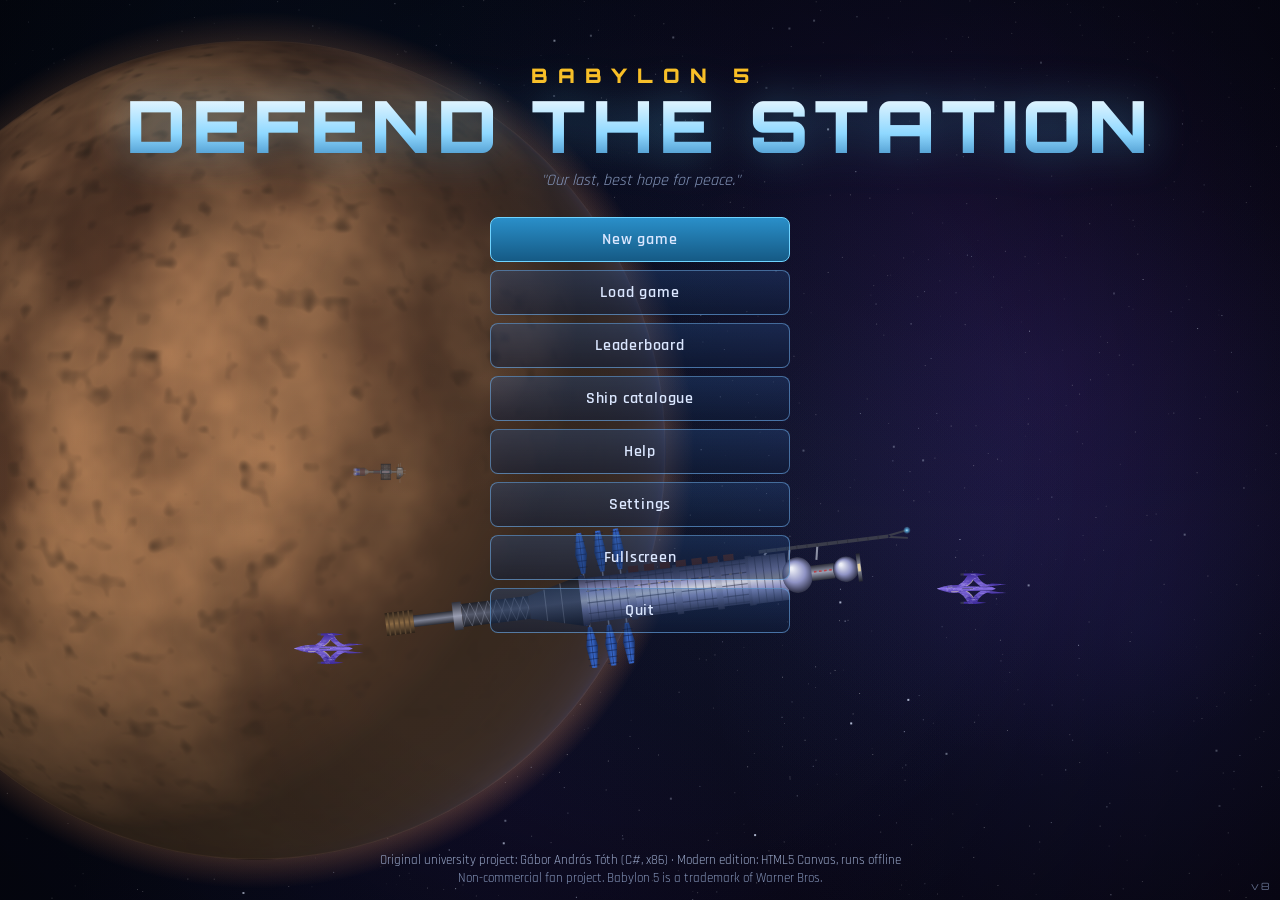
==== commit 780b28a4: "Hajóinfó csak hosszú nyomásra, mobilos elrendezés érintőképernyőn (Z Fold), új ikon - Érintőképernyő" ====
--- a/index.html
+++ b/index.html
@@ -11,7 +11,7 @@
   <link rel="manifest" href="manifest.webmanifest">
   <link rel="apple-touch-icon" href="icons/icon-180.png">
   <title>Babylon 5 – Defend The Station</title>
-  <link rel="icon" href="data:image/svg+xml,%3Csvg xmlns='http://www.w3.org/2000/svg' viewBox='0 0 64 64'%3E%3Crect width='64' height='64' rx='12' fill='%23070a1a'/%3E%3Crect x='10' y='26' width='38' height='12' rx='2' fill='%23c7ced8'/%3E%3Ccircle cx='10' cy='32' r='7' fill='%239aa3ae'/%3E%3Cpath d='M48 26 L56 29 L56 35 L48 38Z' fill='%23d6dbe2'/%3E%3Ccircle cx='58' cy='32' r='2.5' fill='%2366ccff'/%3E%3C/svg%3E">
+  <link rel="icon" type="image/png" href="icons/icon-192.png">
   <link rel="preconnect" href="https://fonts.googleapis.com">
   <link rel="stylesheet" href="https://fonts.googleapis.com/css2?family=Orbitron:wght@500;700;900&family=Rajdhani:wght@400;500;600;700&display=swap">
   <link rel="stylesheet" href="style.css">
--- a/style.css
+++ b/style.css
@@ -83,7 +83,7 @@
 
 /* ---------- HUD alsó ---------- */
 #hud-bottom {
-  bottom: 0; display: grid; grid-template-columns: minmax(250px, 1fr) minmax(360px, 1.35fr) minmax(250px, 1fr); gap: 10px; padding: 10px;
+  bottom: 0; display: grid; grid-template-columns: minmax(210px, 0.6fr) minmax(480px, 2fr) minmax(210px, 0.6fr); gap: 10px; padding: 10px;
   background: linear-gradient(0deg, rgba(4, 6, 16, 0.95), rgba(4, 6, 16, 0.55)); border-top: 1px solid var(--line);
 }
 .card, .actions { background: var(--panel); border: 1px solid var(--line); border-radius: 10px; padding: 10px 12px; backdrop-filter: blur(6px); min-width: 0; }
@@ -135,6 +135,14 @@
 .sub-btn .sb-top { display: flex; justify-content: space-between; align-items: center; font-weight: 700; font-size: 13.5px; }
 .sub-btn .sb-k { font-family: var(--hud); font-size: 9px; color: var(--muted); }
 .sub-btn .sb-stat { font-size: 11.5px; color: #fecaca; margin-top: 2px; white-space: nowrap; }
+/* név és esély/sebzés egy sorban (ha nem fér ki, a szám új sorba törik), alatta az életcsík */
+.sub-btn { display: flex; flex-wrap: wrap; align-items: center; column-gap: 8px; }
+.sub-btn .sb-top { flex: 0 0 auto; gap: 6px; }
+.sub-btn .sb-stat { flex: 1 0 auto; text-align: right; margin-top: 0; }
+.sub-btn .sb-bar { flex: 0 0 100%; height: 14px; }
+.sub-btn .sb-bar span { line-height: 14px; font-size: 11px; }
+/* a hajók rendszereinek listája a gombokon / a hajóinfóban látszik, a kártyákban nem kell */
+.card .bars { display: none; }
 /* életerő-csík a rendszergombon, benne „aktuális/max” */
 .sub-btn .sb-bar { position: relative; height: 13px; background: rgba(255, 255, 255, 0.08); margin-top: 4px; border-radius: 3px; overflow: hidden; }
 .sub-btn .sb-bar i { position: absolute; left: 0; top: 0; bottom: 0; opacity: 0.75; }
@@ -372,13 +380,8 @@
   .card-kicker span:last-child { display: none; }
   .wbtn { min-height: 26px; padding: 2px 7px; }
   .sub-btn { min-height: 34px; padding: 3px 5px; }
-  .sub-btn .sb-bar { margin-top: 3px; height: 14px; }
-  .sub-btn .sb-bar span { line-height: 14px; font-size: 11px; }
-  /* név és esély/sebzés egy sorban, alatta a csík */
-  .sub-btn { display: grid; grid-template-columns: auto 1fr; column-gap: 6px; align-items: center; }
-  .sub-btn .sb-top { white-space: nowrap; overflow: hidden; }
-  .sub-btn .sb-stat { margin-top: 0; text-align: right; overflow: hidden; }
-  .sub-btn .sb-bar { grid-column: 1 / -1; }
+  .sub-btn .sb-bar { margin-top: 3px; }
+  .sub-btn { column-gap: 6px; }
   /* mobilon nincs külön hajókártya: a hajókat a csatatéren választod ki, nevük és életük ott látszik */
   #hud-bottom { grid-template-columns: 1fr; }
   #hud-bottom .card { display: none; }
@@ -436,3 +439,18 @@
 #ship-info .bars { gap: 0 5px; line-height: 12px; }
 #ship-info .bar { height: 5px; }
 #ship-info .si-badges .badge { line-height: 11px; }
+/* célzógombok: a billentyű-szám a csík bal sarkában, hogy a név és az esély/sebzés egy sorba férjen (a tömör, fekvő telefonos HUD-ot nem érinti) */
+@media (min-height: 561px), (orientation: portrait) {
+  .sub-btn { position: relative; padding: 6px 7px; column-gap: 6px; }
+  .sub-btn .sb-top { font-size: 12.5px; }
+  .sub-btn .sb-stat { font-size: 11px; }
+  .sub-btn .sb-k { position: absolute; left: 11px; bottom: 6px; z-index: 1; line-height: 14px; font-size: 9px; color: rgba(255, 255, 255, 0.7); }
+}
+
+/* ---------- érintőképernyő (pl. kinyitott Z Fold, tablet): mobilos elrendezés nagyobb kijelzőn is ---------- */
+@media (pointer: coarse) {
+  #hud-bottom { grid-template-columns: 1fr; }
+  #hud-bottom .card { display: none; }
+  #hud-bottom .actions { width: min(100%, 860px); justify-self: center; order: 0; grid-column: auto; }
+  #log.collapsed #log-lines { display: none; }
+}
